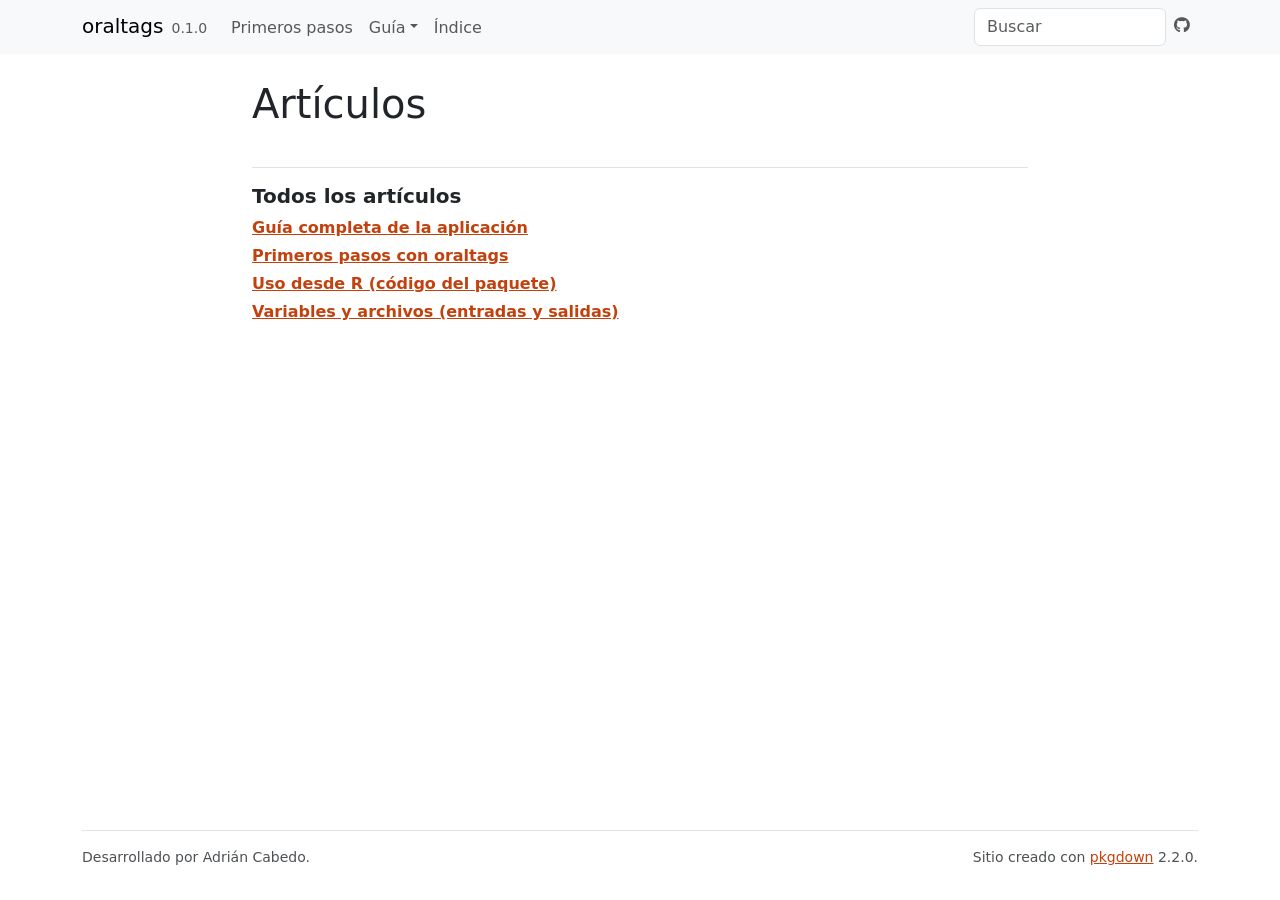
==== docs/articles/index.html @ c829fde9 "Major update" ====
<!DOCTYPE html>
<!-- Generated by pkgdown: do not edit by hand --><html lang="es"><head><meta http-equiv="Content-Type" content="text/html; charset=UTF-8"><meta charset="utf-8"><meta http-equiv="X-UA-Compatible" content="IE=edge"><meta name="viewport" content="width=device-width, initial-scale=1, shrink-to-fit=no"><title>Artículos • oraltags</title><script src="../deps/jquery-3.6.0/jquery-3.6.0.min.js"></script><meta name="viewport" content="width=device-width, initial-scale=1, shrink-to-fit=no"><link href="../deps/bootstrap-5.3.8/bootstrap.min.css" rel="stylesheet"><script src="../deps/bootstrap-5.3.8/bootstrap.bundle.min.js"></script><link href="../deps/font-awesome-6.5.2/css/all.min.css" rel="stylesheet"><link href="../deps/font-awesome-6.5.2/css/v4-shims.min.css" rel="stylesheet"><script src="../deps/headroom-0.11.0/headroom.min.js"></script><script src="../deps/headroom-0.11.0/jQuery.headroom.min.js"></script><script src="../deps/bootstrap-toc-1.0.1/bootstrap-toc.min.js"></script><script src="../deps/clipboard.js-2.0.11/clipboard.min.js"></script><script src="../deps/search-1.0.0/autocomplete.jquery.min.js"></script><script src="../deps/search-1.0.0/fuse.min.js"></script><script src="../deps/search-1.0.0/mark.min.js"></script><!-- pkgdown --><script src="../pkgdown.js"></script><meta property="og:title" content="Artículos"></head><body>
    <a href="#main" class="visually-hidden-focusable">Ir al contenido</a>


    <nav class="navbar navbar-expand-lg fixed-top bg-light" data-bs-theme="light" aria-label="Navegación del sitio"><div class="container">

    <a class="navbar-brand me-2" href="../index.html">oraltags</a>

    <small class="nav-text text-muted me-auto" data-bs-toggle="tooltip" data-bs-placement="bottom" title="">0.1.0</small>


    <button class="navbar-toggler" type="button" data-bs-toggle="collapse" data-bs-target="#navbar" aria-controls="navbar" aria-expanded="false" aria-label="Cambiar la navegación">
      <span class="navbar-toggler-icon"></span>
    </button>

    <div id="navbar" class="collapse navbar-collapse ms-3">
      <ul class="navbar-nav me-auto"><li class="nav-item"><a class="nav-link" href="../articles/oraltags.html">Primeros pasos</a></li>
<li class="nav-item dropdown">
  <button class="nav-link dropdown-toggle" type="button" id="dropdown-gu-a" data-bs-toggle="dropdown" aria-expanded="false" aria-haspopup="true">Guía</button>
  <ul class="dropdown-menu" aria-labelledby="dropdown-gu-a"><li><a class="dropdown-item" href="../articles/guia-aplicacion.html">Guía completa de la aplicación</a></li>
    <li><a class="dropdown-item" href="../articles/variables-y-archivos.html">Variables y archivos (entradas y salidas)</a></li>
    <li><a class="dropdown-item" href="../articles/uso-con-r.html">Uso desde R (código del paquete)</a></li>
  </ul></li>
<li class="nav-item"><a class="nav-link" href="../reference/index.html">Índice</a></li>
      </ul><ul class="navbar-nav"><li class="nav-item"><form class="form-inline" role="search">
 <input class="form-control" type="search" name="search-input" id="search-input" autocomplete="off" aria-label="Buscar en el sitio" placeholder="Buscar" data-search-index="../search.json"></form></li>
<li class="nav-item"><a class="external-link nav-link" href="https://github.com/acabedo/oraltags" aria-label="GitHub"><span class="fa fab fa-github"></span></a></li>
      </ul></div>


  </div>
</nav><div class="container template-article-index">
<div class="row">
  <main id="main" class="col-md-9"><div class="page-header">

      <h1>Artículos</h1>
    </div>

    <div class="section ">
      <h3>Todos los artículos</h3>
      <div class="section-desc"></div>

      <dl><dt><a href="guia-aplicacion.html">Guía completa de la aplicación</a></dt>
        <dd>
        </dd><dt><a href="oraltags.html">Primeros pasos con oraltags</a></dt>
        <dd>
        </dd><dt><a href="uso-con-r.html">Uso desde R (código del paquete)</a></dt>
        <dd>
        </dd><dt><a href="variables-y-archivos.html">Variables y archivos (entradas y salidas)</a></dt>
        <dd>
      </dd></dl></div>
  </main></div>


    <footer><div class="pkgdown-footer-left">
  <p>Desarrollado por Adrián Cabedo.</p>
</div>

<div class="pkgdown-footer-right">
  <p>Sitio creado con <a href="https://pkgdown.r-lib.org/" class="external-link">pkgdown</a> 2.2.0.</p>
</div>

    </footer></div>





  </body></html>
---- docs/deps/font-awesome-6.5.2/css/v4-shims.min.css ----
/*!
 * Font Awesome Free 6.5.2 by @fontawesome - https://fontawesome.com
 * License - https://fontawesome.com/license/free (Icons: CC BY 4.0, Fonts: SIL OFL 1.1, Code: MIT License)
 * Copyright 2024 Fonticons, Inc.
 */
.fa.fa-glass:before{content:"\f000"}.fa.fa-envelope-o{font-family:"Font Awesome 6 Free";font-weight:400}.fa.fa-envelope-o:before{content:"\f0e0"}.fa.fa-star-o{font-family:"Font Awesome 6 Free";font-weight:400}.fa.fa-star-o:before{content:"\f005"}.fa.fa-close:before,.fa.fa-remove:before{content:"\f00d"}.fa.fa-gear:before{content:"\f013"}.fa.fa-trash-o{font-family:"Font Awesome 6 Free";font-weight:400}.fa.fa-trash-o:before{content:"\f2ed"}.fa.fa-home:before{content:"\f015"}.fa.fa-file-o{font-family:"Font Awesome 6 Free";font-weight:400}.fa.fa-file-o:before{content:"\f15b"}.fa.fa-clock-o{font-family:"Font Awesome 6 Free";font-weight:400}.fa.fa-clock-o:before{content:"\f017"}.fa.fa-arrow-circle-o-down{font-family:"Font Awesome 6 Free";font-weight:400}.fa.fa-arrow-circle-o-down:before{content:"\f358"}.fa.fa-arrow-circle-o-up{font-family:"Font Awesome 6 Free";font-weight:400}.fa.fa-arrow-circle-o-up:before{content:"\f35b"}.fa.fa-play-circle-o{font-family:"Font Awesome 6 Free";font-weight:400}.fa.fa-play-circle-o:before{content:"\f144"}.fa.fa-repeat:before,.fa.fa-rotate-right:before{content:"\f01e"}.fa.fa-refresh:before{content:"\f021"}.fa.fa-list-alt{font-family:"Font Awesome 6 Free";font-weight:400}.fa.fa-list-alt:before{content:"\f022"}.fa.fa-dedent:before{content:"\f03b"}.fa.fa-video-camera:before{content:"\f03d"}.fa.fa-picture-o{font-family:"Font Awesome 6 Free";font-weight:400}.fa.fa-picture-o:before{content:"\f03e"}.fa.fa-photo{font-family:"Font Awesome 6 Free";font-weight:400}.fa.fa-photo:before{content:"\f03e"}.fa.fa-image{font-family:"Font Awesome 6 Free";font-weight:400}.fa.fa-image:before{content:"\f03e"}.fa.fa-map-marker:before{content:"\f3c5"}.fa.fa-pencil-square-o{font-family:"Font Awesome 6 Free";font-weight:400}.fa.fa-pencil-square-o:before{content:"\f044"}.fa.fa-edit{font-family:"Font Awesome 6 Free";font-weight:400}.fa.fa-edit:before{content:"\f044"}.fa.fa-share-square-o:before{content:"\f14d"}.fa.fa-check-square-o{font-family:"Font Awesome 6 Free";font-weight:400}.fa.fa-check-square-o:before{content:"\f14a"}.fa.fa-arrows:before{content:"\f0b2"}.fa.fa-times-circle-o{font-family:"Font Awesome 6 Free";font-weight:400}.fa.fa-times-circle-o:before{content:"\f057"}.fa.fa-check-circle-o{font-family:"Font Awesome 6 Free";font-weight:400}.fa.fa-check-circle-o:before{content:"\f058"}.fa.fa-mail-forward:before{content:"\f064"}.fa.fa-expand:before{content:"\f424"}.fa.fa-compress:before{content:"\f422"}.fa.fa-eye,.fa.fa-eye-slash{font-family:"Font Awesome 6 Free";font-weight:400}.fa.fa-warning:before{content:"\f071"}.fa.fa-calendar:before{content:"\f073"}.fa.fa-arrows-v:before{content:"\f338"}.fa.fa-arrows-h:before{content:"\f337"}.fa.fa-bar-chart-o:before,.fa.fa-bar-chart:before{content:"\e0e3"}.fa.fa-twitter-square{font-family:"Font Awesome 6 Brands";font-weight:400}.fa.fa-twitter-square:before{content:"\f081"}.fa.fa-facebook-square{font-family:"Font Awesome 6 Brands";font-weight:400}.fa.fa-facebook-square:before{content:"\f082"}.fa.fa-gears:before{content:"\f085"}.fa.fa-thumbs-o-up{font-family:"Font Awesome 6 Free";font-weight:400}.fa.fa-thumbs-o-up:before{content:"\f164"}.fa.fa-thumbs-o-down{font-family:"Font Awesome 6 Free";font-weight:400}.fa.fa-thumbs-o-down:before{content:"\f165"}.fa.fa-heart-o{font-family:"Font Awesome 6 Free";font-weight:400}.fa.fa-heart-o:before{content:"\f004"}.fa.fa-sign-out:before{content:"\f2f5"}.fa.fa-linkedin-square{font-family:"Font Awesome 6 Brands";font-weight:400}.fa.fa-linkedin-square:before{content:"\f08c"}.fa.fa-thumb-tack:before{content:"\f08d"}.fa.fa-external-link:before{content:"\f35d"}.fa.fa-sign-in:before{content:"\f2f6"}.fa.fa-github-square{font-family:"Font Awesome 6 Brands";font-weight:400}.fa.fa-github-square:before{content:"\f092"}.fa.fa-lemon-o{font-family:"Font Awesome 6 Free";font-weight:400}.fa.fa-lemon-o:before{content:"\f094"}.fa.fa-square-o{font-family:"Font Awesome 6 Free";font-weight:400}.fa.fa-square-o:before{content:"\f0c8"}.fa.fa-bookmark-o{font-family:"Font Awesome 6 Free";font-weight:400}.fa.fa-bookmark-o:before{content:"\f02e"}.fa.fa-facebook,.fa.fa-twitter{font-family:"Font Awesome 6 Brands";font-weight:400}.fa.fa-facebook:before{content:"\f39e"}.fa.fa-facebook-f{font-family:"Font Awesome 6 Brands";font-weight:400}.fa.fa-facebook-f:before{content:"\f39e"}.fa.fa-github{font-family:"Font Awesome 6 Brands";font-weight:400}.fa.fa-credit-card{font-family:"Font Awesome 6 Free";font-weight:400}.fa.fa-feed:before{content:"\f09e"}.fa.fa-hdd-o{font-family:"Font Awesome 6 Free";font-weight:400}.fa.fa-hdd-o:before{content:"\f0a0"}.fa.fa-hand-o-right{font-family:"Font Awesome 6 Free";font-weight:400}.fa.fa-hand-o-right:before{content:"\f0a4"}.fa.fa-hand-o-left{font-family:"Font Awesome 6 Free";font-weight:400}.fa.fa-hand-o-left:before{content:"\f0a5"}.fa.fa-hand-o-up{font-family:"Font Awesome 6 Free";font-weight:400}.fa.fa-hand-o-up:before{content:"\f0a6"}.fa.fa-hand-o-down{font-family:"Font Awesome 6 Free";font-weight:400}.fa.fa-hand-o-down:before{content:"\f0a7"}.fa.fa-globe:before{content:"\f57d"}.fa.fa-tasks:before{content:"\f828"}.fa.fa-arrows-alt:before{content:"\f31e"}.fa.fa-group:before{content:"\f0c0"}.fa.fa-chain:before{content:"\f0c1"}.fa.fa-cut:before{content:"\f0c4"}.fa.fa-files-o{font-family:"Font Awesome 6 Free";font-weight:400}.fa.fa-files-o:before{content:"\f0c5"}.fa.fa-floppy-o{font-family:"Font Awesome 6 Free";font-weight:400}.fa.fa-floppy-o:before{content:"\f0c7"}.fa.fa-save{font-family:"Font Awesome 6 Free";font-weight:400}.fa.fa-save:before{content:"\f0c7"}.fa.fa-navicon:before,.fa.fa-reorder:before{content:"\f0c9"}.fa.fa-magic:before{content:"\e2ca"}.fa.fa-pinterest,.fa.fa-pinterest-square{font-family:"Font Awesome 6 Brands";font-weight:400}.fa.fa-pinterest-square:before{content:"\f0d3"}.fa.fa-google-plus-square{font-family:"Font Awesome 6 Brands";font-weight:400}.fa.fa-google-plus-square:before{content:"\f0d4"}.fa.fa-google-plus{font-family:"Font Awesome 6 Brands";font-weight:400}.fa.fa-google-plus:before{content:"\f0d5"}.fa.fa-money:before{content:"\f3d1"}.fa.fa-unsorted:before{content:"\f0dc"}.fa.fa-sort-desc:before{content:"\f0dd"}.fa.fa-sort-asc:before{content:"\f0de"}.fa.fa-linkedin{font-family:"Font Awesome 6 Brands";font-weight:400}.fa.fa-linkedin:before{content:"\f0e1"}.fa.fa-rotate-left:before{content:"\f0e2"}.fa.fa-legal:before{content:"\f0e3"}.fa.fa-dashboard:before,.fa.fa-tachometer:before{content:"\f625"}.fa.fa-comment-o{font-family:"Font Awesome 6 Free";font-weight:400}.fa.fa-comment-o:before{content:"\f075"}.fa.fa-comments-o{font-family:"Font Awesome 6 Free";font-weight:400}.fa.fa-comments-o:before{content:"\f086"}.fa.fa-flash:before{content:"\f0e7"}.fa.fa-clipboard:before{content:"\f0ea"}.fa.fa-lightbulb-o{font-family:"Font Awesome 6 Free";font-weight:400}.fa.fa-lightbulb-o:before{content:"\f0eb"}.fa.fa-exchange:before{content:"\f362"}.fa.fa-cloud-download:before{content:"\f0ed"}.fa.fa-cloud-upload:before{content:"\f0ee"}.fa.fa-bell-o{font-family:"Font Awesome 6 Free";font-weight:400}.fa.fa-bell-o:before{content:"\f0f3"}.fa.fa-cutlery:before{content:"\f2e7"}.fa.fa-file-text-o{font-family:"Font Awesome 6 Free";font-weight:400}.fa.fa-file-text-o:before{content:"\f15c"}.fa.fa-building-o{font-family:"Font Awesome 6 Free";font-weight:400}.fa.fa-building-o:before{content:"\f1ad"}.fa.fa-hospital-o{font-family:"Font Awesome 6 Free";font-weight:400}.fa.fa-hospital-o:before{content:"\f0f8"}.fa.fa-tablet:before{content:"\f3fa"}.fa.fa-mobile-phone:before,.fa.fa-mobile:before{content:"\f3cd"}.fa.fa-circle-o{font-family:"Font Awesome 6 Free";font-weight:400}.fa.fa-circle-o:before{content:"\f111"}.fa.fa-mail-reply:before{content:"\f3e5"}.fa.fa-github-alt{font-family:"Font Awesome 6 Brands";font-weight:400}.fa.fa-folder-o{font-family:"Font Awesome 6 Free";font-weight:400}.fa.fa-folder-o:before{content:"\f07b"}.fa.fa-folder-open-o{font-family:"Font Awesome 6 Free";font-weight:400}.fa.fa-folder-open-o:before{content:"\f07c"}.fa.fa-smile-o{font-family:"Font Awesome 6 Free";font-weight:400}.fa.fa-smile-o:before{content:"\f118"}.fa.fa-frown-o{font-family:"Font Awesome 6 Free";font-weight:400}.fa.fa-frown-o:before{content:"\f119"}.fa.fa-meh-o{font-family:"Font Awesome 6 Free";font-weight:400}.fa.fa-meh-o:before{content:"\f11a"}.fa.fa-keyboard-o{font-family:"Font Awesome 6 Free";font-weight:400}.fa.fa-keyboard-o:before{content:"\f11c"}.fa.fa-flag-o{font-family:"Font Awesome 6 Free";font-weight:400}.fa.fa-flag-o:before{content:"\f024"}.fa.fa-mail-reply-all:before{content:"\f122"}.fa.fa-star-half-o{font-family:"Font Awesome 6 Free";font-weight:400}.fa.fa-star-half-o:before{content:"\f5c0"}.fa.fa-star-half-empty{font-family:"Font Awesome 6 Free";font-weight:400}.fa.fa-star-half-empty:before{content:"\f5c0"}.fa.fa-star-half-full{font-family:"Font Awesome 6 Free";font-weight:400}.fa.fa-star-half-full:before{content:"\f5c0"}.fa.fa-code-fork:before{content:"\f126"}.fa.fa-chain-broken:before,.fa.fa-unlink:before{content:"\f127"}.fa.fa-calendar-o{font-family:"Font Awesome 6 Free";font-weight:400}.fa.fa-calendar-o:before{content:"\f133"}.fa.fa-css3,.fa.fa-html5,.fa.fa-maxcdn{font-family:"Font Awesome 6 Brands";font-weight:400}.fa.fa-unlock-alt:before{content:"\f09c"}.fa.fa-minus-square-o{font-family:"Font Awesome 6 Free";font-weight:400}.fa.fa-minus-square-o:before{content:"\f146"}.fa.fa-level-up:before{content:"\f3bf"}.fa.fa-level-down:before{content:"\f3be"}.fa.fa-pencil-square:before{content:"\f14b"}.fa.fa-external-link-square:before{content:"\f360"}.fa.fa-compass{font-family:"Font Awesome 6 Free";font-weight:400}.fa.fa-caret-square-o-down{font-family:"Font Awesome 6 Free";font-weight:400}.fa.fa-caret-square-o-down:before{content:"\f150"}.fa.fa-toggle-down{font-family:"Font Awesome 6 Free";font-weight:400}.fa.fa-toggle-down:before{content:"\f150"}.fa.fa-caret-square-o-up{font-family:"Font Awesome 6 Free";font-weight:400}.fa.fa-caret-square-o-up:before{content:"\f151"}.fa.fa-toggle-up{font-family:"Font Awesome 6 Free";font-weight:400}.fa.fa-toggle-up:before{content:"\f151"}.fa.fa-caret-square-o-right{font-family:"Font Awesome 6 Free";font-weight:400}.fa.fa-caret-square-o-right:before{content:"\f152"}.fa.fa-toggle-right{font-family:"Font Awesome 6 Free";font-weight:400}.fa.fa-toggle-right:before{content:"\f152"}.fa.fa-eur:before,.fa.fa-euro:before{content:"\f153"}.fa.fa-gbp:before{content:"\f154"}.fa.fa-dollar:before,.fa.fa-usd:before{content:"\24"}.fa.fa-inr:before,.fa.fa-rupee:before{content:"\e1bc"}.fa.fa-cny:before,.fa.fa-jpy:before,.fa.fa-rmb:before,.fa.fa-yen:before{content:"\f157"}.fa.fa-rouble:before,.fa.fa-rub:before,.fa.fa-ruble:before{content:"\f158"}.fa.fa-krw:before,.fa.fa-won:before{content:"\f159"}.fa.fa-bitcoin,.fa.fa-btc{font-family:"Font Awesome 6 Brands";font-weight:400}.fa.fa-bitcoin:before{content:"\f15a"}.fa.fa-file-text:before{content:"\f15c"}.fa.fa-sort-alpha-asc:before{content:"\f15d"}.fa.fa-sort-alpha-desc:before{content:"\f881"}.fa.fa-sort-amount-asc:before{content:"\f884"}.fa.fa-sort-amount-desc:before{content:"\f160"}.fa.fa-sort-numeric-asc:before{content:"\f162"}.fa.fa-sort-numeric-desc:before{content:"\f886"}.fa.fa-youtube-square{font-family:"Font Awesome 6 Brands";font-weight:400}.fa.fa-youtube-square:before{content:"\f431"}.fa.fa-xing,.fa.fa-xing-square,.fa.fa-youtube{font-family:"Font Awesome 6 Brands";font-weight:400}.fa.fa-xing-square:before{content:"\f169"}.fa.fa-youtube-play{font-family:"Font Awesome 6 Brands";font-weight:400}.fa.fa-youtube-play:before{content:"\f167"}.fa.fa-adn,.fa.fa-bitbucket,.fa.fa-bitbucket-square,.fa.fa-dropbox,.fa.fa-flickr,.fa.fa-instagram,.fa.fa-stack-overflow{font-family:"Font Awesome 6 Brands";font-weight:400}.fa.fa-bitbucket-square:before{content:"\f171"}.fa.fa-tumblr,.fa.fa-tumblr-square{font-family:"Font Awesome 6 Brands";font-weight:400}.fa.fa-tumblr-square:before{content:"\f174"}.fa.fa-long-arrow-down:before{content:"\f309"}.fa.fa-long-arrow-up:before{content:"\f30c"}.fa.fa-long-arrow-left:before{content:"\f30a"}.fa.fa-long-arrow-right:before{content:"\f30b"}.fa.fa-android,.fa.fa-apple,.fa.fa-dribbble,.fa.fa-foursquare,.fa.fa-gittip,.fa.fa-gratipay,.fa.fa-linux,.fa.fa-skype,.fa.fa-trello,.fa.fa-windows{font-family:"Font Awesome 6 Brands";font-weight:400}.fa.fa-gittip:before{content:"\f184"}.fa.fa-sun-o{font-family:"Font Awesome 6 Free";font-weight:400}.fa.fa-sun-o:before{content:"\f185"}.fa.fa-moon-o{font-family:"Font Awesome 6 Free";font-weight:400}.fa.fa-moon-o:before{content:"\f186"}.fa.fa-pagelines,.fa.fa-renren,.fa.fa-stack-exchange,.fa.fa-vk,.fa.fa-weibo{font-family:"Font Awesome 6 Brands";font-weight:400}.fa.fa-arrow-circle-o-right{font-family:"Font Awesome 6 Free";font-weight:400}.fa.fa-arrow-circle-o-right:before{content:"\f35a"}.fa.fa-arrow-circle-o-left{font-family:"Font Awesome 6 Free";font-weight:400}.fa.fa-arrow-circle-o-left:before{content:"\f359"}.fa.fa-caret-square-o-left{font-family:"Font Awesome 6 Free";font-weight:400}.fa.fa-caret-square-o-left:before{content:"\f191"}.fa.fa-toggle-left{font-family:"Font Awesome 6 Free";font-weight:400}.fa.fa-toggle-left:before{content:"\f191"}.fa.fa-dot-circle-o{font-family:"Font Awesome 6 Free";font-weight:400}.fa.fa-dot-circle-o:before{content:"\f192"}.fa.fa-vimeo-square{font-family:"Font Awesome 6 Brands";font-weight:400}.fa.fa-vimeo-square:before{content:"\f194"}.fa.fa-try:before,.fa.fa-turkish-lira:before{content:"\e2bb"}.fa.fa-plus-square-o{font-family:"Font Awesome 6 Free";font-weight:400}.fa.fa-plus-square-o:before{content:"\f0fe"}.fa.fa-openid,.fa.fa-slack,.fa.fa-wordpress{font-family:"Font Awesome 6 Brands";font-weight:400}.fa.fa-bank:before,.fa.fa-institution:before{content:"\f19c"}.fa.fa-mortar-board:before{content:"\f19d"}.fa.fa-google,.fa.fa-reddit,.fa.fa-reddit-square,.fa.fa-yahoo{font-family:"Font Awesome 6 Brands";font-weight:400}.fa.fa-reddit-square:before{content:"\f1a2"}.fa.fa-behance,.fa.fa-behance-square,.fa.fa-delicious,.fa.fa-digg,.fa.fa-drupal,.fa.fa-joomla,.fa.fa-pied-piper-alt,.fa.fa-pied-piper-pp,.fa.fa-stumbleupon,.fa.fa-stumbleupon-circle{font-family:"Font Awesome 6 Brands";font-weight:400}.fa.fa-behance-square:before{content:"\f1b5"}.fa.fa-steam,.fa.fa-steam-square{font-family:"Font Awesome 6 Brands";font-weight:400}.fa.fa-steam-square:before{content:"\f1b7"}.fa.fa-automobile:before{content:"\f1b9"}.fa.fa-cab:before{content:"\f1ba"}.fa.fa-deviantart,.fa.fa-soundcloud,.fa.fa-spotify{font-family:"Font Awesome 6 Brands";font-weight:400}.fa.fa-file-pdf-o{font-family:"Font Awesome 6 Free";font-weight:400}.fa.fa-file-pdf-o:before{content:"\f1c1"}.fa.fa-file-word-o{font-family:"Font Awesome 6 Free";font-weight:400}.fa.fa-file-word-o:before{content:"\f1c2"}.fa.fa-file-excel-o{font-family:"Font Awesome 6 Free";font-weight:400}.fa.fa-file-excel-o:before{content:"\f1c3"}.fa.fa-file-powerpoint-o{font-family:"Font Awesome 6 Free";font-weight:400}.fa.fa-file-powerpoint-o:before{content:"\f1c4"}.fa.fa-file-image-o{font-family:"Font Awesome 6 Free";font-weight:400}.fa.fa-file-image-o:before{content:"\f1c5"}.fa.fa-file-photo-o{font-family:"Font Awesome 6 Free";font-weight:400}.fa.fa-file-photo-o:before{content:"\f1c5"}.fa.fa-file-picture-o{font-family:"Font Awesome 6 Free";font-weight:400}.fa.fa-file-picture-o:before{content:"\f1c5"}.fa.fa-file-archive-o{font-family:"Font Awesome 6 Free";font-weight:400}.fa.fa-file-archive-o:before{content:"\f1c6"}.fa.fa-file-zip-o{font-family:"Font Awesome 6 Free";font-weight:400}.fa.fa-file-zip-o:before{content:"\f1c6"}.fa.fa-file-audio-o{font-family:"Font Awesome 6 Free";font-weight:400}.fa.fa-file-audio-o:before{content:"\f1c7"}.fa.fa-file-sound-o{font-family:"Font Awesome 6 Free";font-weight:400}.fa.fa-file-sound-o:before{content:"\f1c7"}.fa.fa-file-video-o{font-family:"Font Awesome 6 Free";font-weight:400}.fa.fa-file-video-o:before{content:"\f1c8"}.fa.fa-file-movie-o{font-family:"Font Awesome 6 Free";font-weight:400}.fa.fa-file-movie-o:before{content:"\f1c8"}.fa.fa-file-code-o{font-family:"Font Awesome 6 Free";font-weight:400}.fa.fa-file-code-o:before{content:"\f1c9"}.fa.fa-codepen,.fa.fa-jsfiddle,.fa.fa-vine{font-family:"Font Awesome 6 Brands";font-weight:400}.fa.fa-life-bouy:before,.fa.fa-life-buoy:before,.fa.fa-life-saver:before,.fa.fa-support:before{content:"\f1cd"}.fa.fa-circle-o-notch:before{content:"\f1ce"}.fa.fa-ra,.fa.fa-rebel{font-family:"Font Awesome 6 Brands";font-weight:400}.fa.fa-ra:before{content:"\f1d0"}.fa.fa-resistance{font-family:"Font Awesome 6 Brands";font-weight:400}.fa.fa-resistance:before{content:"\f1d0"}.fa.fa-empire,.fa.fa-ge{font-family:"Font Awesome 6 Brands";font-weight:400}.fa.fa-ge:before{content:"\f1d1"}.fa.fa-git-square{font-family:"Font Awesome 6 Brands";font-weight:400}.fa.fa-git-square:before{content:"\f1d2"}.fa.fa-git,.fa.fa-hacker-news,.fa.fa-y-combinator-square{font-family:"Font Awesome 6 Brands";font-weight:400}.fa.fa-y-combinator-square:before{content:"\f1d4"}.fa.fa-yc-square{font-family:"Font Awesome 6 Brands";font-weight:400}.fa.fa-yc-square:before{content:"\f1d4"}.fa.fa-qq,.fa.fa-tencent-weibo,.fa.fa-wechat,.fa.fa-weixin{font-family:"Font Awesome 6 Brands";font-weight:400}.fa.fa-wechat:before{content:"\f1d7"}.fa.fa-send:before{content:"\f1d8"}.fa.fa-paper-plane-o{font-family:"Font Awesome 6 Free";font-weight:400}.fa.fa-paper-plane-o:before{content:"\f1d8"}.fa.fa-send-o{font-family:"Font Awesome 6 Free";font-weight:400}.fa.fa-send-o:before{content:"\f1d8"}.fa.fa-circle-thin{font-family:"Font Awesome 6 Free";font-weight:400}.fa.fa-circle-thin:before{content:"\f111"}.fa.fa-header:before{content:"\f1dc"}.fa.fa-futbol-o{font-family:"Font Awesome 6 Free";font-weight:400}.fa.fa-futbol-o:before{content:"\f1e3"}.fa.fa-soccer-ball-o{font-family:"Font Awesome 6 Free";font-weight:400}.fa.fa-soccer-ball-o:before{content:"\f1e3"}.fa.fa-slideshare,.fa.fa-twitch,.fa.fa-yelp{font-family:"Font Awesome 6 Brands";font-weight:400}.fa.fa-newspaper-o{font-family:"Font Awesome 6 Free";font-weight:400}.fa.fa-newspaper-o:before{content:"\f1ea"}.fa.fa-cc-amex,.fa.fa-cc-discover,.fa.fa-cc-mastercard,.fa.fa-cc-paypal,.fa.fa-cc-stripe,.fa.fa-cc-visa,.fa.fa-google-wallet,.fa.fa-paypal{font-family:"Font Awesome 6 Brands";font-weight:400}.fa.fa-bell-slash-o{font-family:"Font Awesome 6 Free";font-weight:400}.fa.fa-bell-slash-o:before{content:"\f1f6"}.fa.fa-trash:before{content:"\f2ed"}.fa.fa-copyright{font-family:"Font Awesome 6 Free";font-weight:400}.fa.fa-eyedropper:before{content:"\f1fb"}.fa.fa-area-chart:before{content:"\f1fe"}.fa.fa-pie-chart:before{content:"\f200"}.fa.fa-line-chart:before{content:"\f201"}.fa.fa-lastfm,.fa.fa-lastfm-square{font-family:"Font Awesome 6 Brands";font-weight:400}.fa.fa-lastfm-square:before{content:"\f203"}.fa.fa-angellist,.fa.fa-ioxhost{font-family:"Font Awesome 6 Brands";font-weight:400}.fa.fa-cc{font-family:"Font Awesome 6 Free";font-weight:400}.fa.fa-cc:before{content:"\f20a"}.fa.fa-ils:before,.fa.fa-shekel:before,.fa.fa-sheqel:before{content:"\f20b"}.fa.fa-buysellads,.fa.fa-connectdevelop,.fa.fa-dashcube,.fa.fa-forumbee,.fa.fa-leanpub,.fa.fa-sellsy,.fa.fa-shirtsinbulk,.fa.fa-simplybuilt,.fa.fa-skyatlas{font-family:"Font Awesome 6 Brands";font-weight:400}.fa.fa-diamond{font-family:"Font Awesome 6 Free";font-weight:400}.fa.fa-diamond:before{content:"\f3a5"}.fa.fa-intersex:before,.fa.fa-transgender:before{content:"\f224"}.fa.fa-transgender-alt:before{content:"\f225"}.fa.fa-facebook-official{font-family:"Font Awesome 6 Brands";font-weight:400}.fa.fa-facebook-official:before{content:"\f09a"}.fa.fa-pinterest-p,.fa.fa-whatsapp{font-family:"Font Awesome 6 Brands";font-weight:400}.fa.fa-hotel:before{content:"\f236"}.fa.fa-medium,.fa.fa-viacoin,.fa.fa-y-combinator,.fa.fa-yc{font-family:"Font Awesome 6 Brands";font-weight:400}.fa.fa-yc:before{content:"\f23b"}.fa.fa-expeditedssl,.fa.fa-opencart,.fa.fa-optin-monster{font-family:"Font Awesome 6 Brands";font-weight:400}.fa.fa-battery-4:before,.fa.fa-battery:before{content:"\f240"}.fa.fa-battery-3:before{content:"\f241"}.fa.fa-battery-2:before{content:"\f242"}.fa.fa-battery-1:before{content:"\f243"}.fa.fa-battery-0:before{content:"\f244"}.fa.fa-object-group,.fa.fa-object-ungroup,.fa.fa-sticky-note-o{font-family:"Font Awesome 6 Free";font-weight:400}.fa.fa-sticky-note-o:before{content:"\f249"}.fa.fa-cc-diners-club,.fa.fa-cc-jcb{font-family:"Font Awesome 6 Brands";font-weight:400}.fa.fa-clone{font-family:"Font Awesome 6 Free";font-weight:400}.fa.fa-hourglass-o:before{content:"\f254"}.fa.fa-hourglass-1:before{content:"\f251"}.fa.fa-hourglass-2:before{content:"\f252"}.fa.fa-hourglass-3:before{content:"\f253"}.fa.fa-hand-rock-o{font-family:"Font Awesome 6 Free";font-weight:400}.fa.fa-hand-rock-o:before{content:"\f255"}.fa.fa-hand-grab-o{font-family:"Font Awesome 6 Free";font-weight:400}.fa.fa-hand-grab-o:before{content:"\f255"}.fa.fa-hand-paper-o{font-family:"Font Awesome 6 Free";font-weight:400}.fa.fa-hand-paper-o:before{content:"\f256"}.fa.fa-hand-stop-o{font-family:"Font Awesome 6 Free";font-weight:400}.fa.fa-hand-stop-o:before{content:"\f256"}.fa.fa-hand-scissors-o{font-family:"Font Awesome 6 Free";font-weight:400}.fa.fa-hand-scissors-o:before{content:"\f257"}.fa.fa-hand-lizard-o{font-family:"Font Awesome 6 Free";font-weight:400}.fa.fa-hand-lizard-o:before{content:"\f258"}.fa.fa-hand-spock-o{font-family:"Font Awesome 6 Free";font-weight:400}.fa.fa-hand-spock-o:before{content:"\f259"}.fa.fa-hand-pointer-o{font-family:"Font Awesome 6 Free";font-weight:400}.fa.fa-hand-pointer-o:before{content:"\f25a"}.fa.fa-hand-peace-o{font-family:"Font Awesome 6 Free";font-weight:400}.fa.fa-hand-peace-o:before{content:"\f25b"}.fa.fa-registered{font-family:"Font Awesome 6 Free";font-weight:400}.fa.fa-creative-commons,.fa.fa-gg,.fa.fa-gg-circle,.fa.fa-odnoklassniki,.fa.fa-odnoklassniki-square{font-family:"Font Awesome 6 Brands";font-weight:400}.fa.fa-odnoklassniki-square:before{content:"\f264"}.fa.fa-chrome,.fa.fa-firefox,.fa.fa-get-pocket,.fa.fa-internet-explorer,.fa.fa-opera,.fa.fa-safari,.fa.fa-wikipedia-w{font-family:"Font Awesome 6 Brands";font-weight:400}.fa.fa-television:before{content:"\f26c"}.fa.fa-500px,.fa.fa-amazon,.fa.fa-contao{font-family:"Font Awesome 6 Brands";font-weight:400}.fa.fa-calendar-plus-o{font-family:"Font Awesome 6 Free";font-weight:400}.fa.fa-calendar-plus-o:before{content:"\f271"}.fa.fa-calendar-minus-o{font-family:"Font Awesome 6 Free";font-weight:400}.fa.fa-calendar-minus-o:before{content:"\f272"}.fa.fa-calendar-times-o{font-family:"Font Awesome 6 Free";font-weight:400}.fa.fa-calendar-times-o:before{content:"\f273"}.fa.fa-calendar-check-o{font-family:"Font Awesome 6 Free";font-weight:400}.fa.fa-calendar-check-o:before{content:"\f274"}.fa.fa-map-o{font-family:"Font Awesome 6 Free";font-weight:400}.fa.fa-map-o:before{content:"\f279"}.fa.fa-commenting:before{content:"\f4ad"}.fa.fa-commenting-o{font-family:"Font Awesome 6 Free";font-weight:400}.fa.fa-commenting-o:before{content:"\f4ad"}.fa.fa-houzz,.fa.fa-vimeo{font-family:"Font Awesome 6 Brands";font-weight:400}.fa.fa-vimeo:before{content:"\f27d"}.fa.fa-black-tie,.fa.fa-edge,.fa.fa-fonticons,.fa.fa-reddit-alien{font-family:"Font Awesome 6 Brands";font-weight:400}.fa.fa-credit-card-alt:before{content:"\f09d"}.fa.fa-codiepie,.fa.fa-fort-awesome,.fa.fa-mixcloud,.fa.fa-modx,.fa.fa-product-hunt,.fa.fa-scribd,.fa.fa-usb{font-family:"Font Awesome 6 Brands";font-weight:400}.fa.fa-pause-circle-o{font-family:"Font Awesome 6 Free";font-weight:400}.fa.fa-pause-circle-o:before{content:"\f28b"}.fa.fa-stop-circle-o{font-family:"Font Awesome 6 Free";font-weight:400}.fa.fa-stop-circle-o:before{content:"\f28d"}.fa.fa-bluetooth,.fa.fa-bluetooth-b,.fa.fa-envira,.fa.fa-gitlab,.fa.fa-wheelchair-alt,.fa.fa-wpbeginner,.fa.fa-wpforms{font-family:"Font Awesome 6 Brands";font-weight:400}.fa.fa-wheelchair-alt:before{content:"\f368"}.fa.fa-question-circle-o{font-family:"Font Awesome 6 Free";font-weight:400}.fa.fa-question-circle-o:before{content:"\f059"}.fa.fa-volume-control-phone:before{content:"\f2a0"}.fa.fa-asl-interpreting:before{content:"\f2a3"}.fa.fa-deafness:before,.fa.fa-hard-of-hearing:before{content:"\f2a4"}.fa.fa-glide,.fa.fa-glide-g{font-family:"Font Awesome 6 Brands";font-weight:400}.fa.fa-signing:before{content:"\f2a7"}.fa.fa-viadeo,.fa.fa-viadeo-square{font-family:"Font Awesome 6 Brands";font-weight:400}.fa.fa-viadeo-square:before{content:"\f2aa"}.fa.fa-snapchat,.fa.fa-snapchat-ghost{font-family:"Font Awesome 6 Brands";font-weight:400}.fa.fa-snapchat-ghost:before{content:"\f2ab"}.fa.fa-snapchat-square{font-family:"Font Awesome 6 Brands";font-weight:400}.fa.fa-snapchat-square:before{content:"\f2ad"}.fa.fa-first-order,.fa.fa-google-plus-official,.fa.fa-pied-piper,.fa.fa-themeisle,.fa.fa-yoast{font-family:"Font Awesome 6 Brands";font-weight:400}.fa.fa-google-plus-official:before{content:"\f2b3"}.fa.fa-google-plus-circle{font-family:"Font Awesome 6 Brands";font-weight:400}.fa.fa-google-plus-circle:before{content:"\f2b3"}.fa.fa-fa,.fa.fa-font-awesome{font-family:"Font Awesome 6 Brands";font-weight:400}.fa.fa-fa:before{content:"\f2b4"}.fa.fa-handshake-o{font-family:"Font Awesome 6 Free";font-weight:400}.fa.fa-handshake-o:before{content:"\f2b5"}.fa.fa-envelope-open-o{font-family:"Font Awesome 6 Free";font-weight:400}.fa.fa-envelope-open-o:before{content:"\f2b6"}.fa.fa-linode{font-family:"Font Awesome 6 Brands";font-weight:400}.fa.fa-address-book-o{font-family:"Font Awesome 6 Free";font-weight:400}.fa.fa-address-book-o:before{content:"\f2b9"}.fa.fa-vcard:before{content:"\f2bb"}.fa.fa-address-card-o{font-family:"Font Awesome 6 Free";font-weight:400}.fa.fa-address-card-o:before{content:"\f2bb"}.fa.fa-vcard-o{font-family:"Font Awesome 6 Free";font-weight:400}.fa.fa-vcard-o:before{content:"\f2bb"}.fa.fa-user-circle-o{font-family:"Font Awesome 6 Free";font-weight:400}.fa.fa-user-circle-o:before{content:"\f2bd"}.fa.fa-user-o{font-family:"Font Awesome 6 Free";font-weight:400}.fa.fa-user-o:before{content:"\f007"}.fa.fa-id-badge{font-family:"Font Awesome 6 Free";font-weight:400}.fa.fa-drivers-license:before{content:"\f2c2"}.fa.fa-id-card-o{font-family:"Font Awesome 6 Free";font-weight:400}.fa.fa-id-card-o:before{content:"\f2c2"}.fa.fa-drivers-license-o{font-family:"Font Awesome 6 Free";font-weight:400}.fa.fa-drivers-license-o:before{content:"\f2c2"}.fa.fa-free-code-camp,.fa.fa-quora,.fa.fa-telegram{font-family:"Font Awesome 6 Brands";font-weight:400}.fa.fa-thermometer-4:before,.fa.fa-thermometer:before{content:"\f2c7"}.fa.fa-thermometer-3:before{content:"\f2c8"}.fa.fa-thermometer-2:before{content:"\f2c9"}.fa.fa-thermometer-1:before{content:"\f2ca"}.fa.fa-thermometer-0:before{content:"\f2cb"}.fa.fa-bathtub:before,.fa.fa-s15:before{content:"\f2cd"}.fa.fa-window-maximize,.fa.fa-window-restore{font-family:"Font Awesome 6 Free";font-weight:400}.fa.fa-times-rectangle:before{content:"\f410"}.fa.fa-window-close-o{font-family:"Font Awesome 6 Free";font-weight:400}.fa.fa-window-close-o:before{content:"\f410"}.fa.fa-times-rectangle-o{font-family:"Font Awesome 6 Free";font-weight:400}.fa.fa-times-rectangle-o:before{content:"\f410"}.fa.fa-bandcamp,.fa.fa-eercast,.fa.fa-etsy,.fa.fa-grav,.fa.fa-imdb,.fa.fa-ravelry{font-family:"Font Awesome 6 Brands";font-weight:400}.fa.fa-eercast:before{content:"\f2da"}.fa.fa-snowflake-o{font-family:"Font Awesome 6 Free";font-weight:400}.fa.fa-snowflake-o:before{content:"\f2dc"}.fa.fa-meetup,.fa.fa-superpowers,.fa.fa-wpexplorer{font-family:"Font Awesome 6 Brands";font-weight:400}
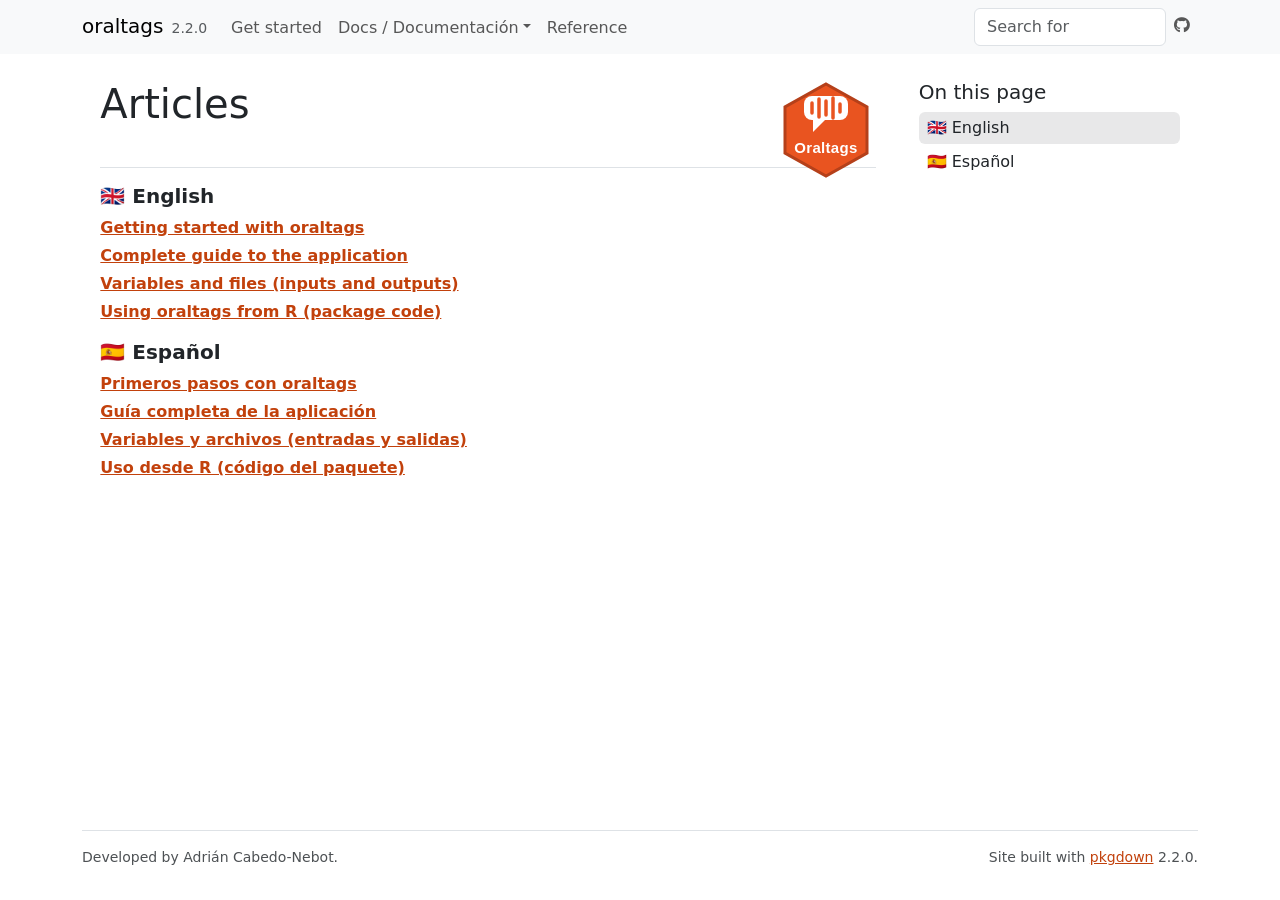
==== commit bfd49056: "Update multilanguage" ====
--- a/docs/articles/index.html
+++ b/docs/articles/index.html
@@ -1,30 +1,38 @@
 <!DOCTYPE html>
-<!-- Generated by pkgdown: do not edit by hand --><html lang="es"><head><meta http-equiv="Content-Type" content="text/html; charset=UTF-8"><meta charset="utf-8"><meta http-equiv="X-UA-Compatible" content="IE=edge"><meta name="viewport" content="width=device-width, initial-scale=1, shrink-to-fit=no"><title>Artículos • oraltags</title><script src="../deps/jquery-3.6.0/jquery-3.6.0.min.js"></script><meta name="viewport" content="width=device-width, initial-scale=1, shrink-to-fit=no"><link href="../deps/bootstrap-5.3.8/bootstrap.min.css" rel="stylesheet"><script src="../deps/bootstrap-5.3.8/bootstrap.bundle.min.js"></script><link href="../deps/font-awesome-6.5.2/css/all.min.css" rel="stylesheet"><link href="../deps/font-awesome-6.5.2/css/v4-shims.min.css" rel="stylesheet"><script src="../deps/headroom-0.11.0/headroom.min.js"></script><script src="../deps/headroom-0.11.0/jQuery.headroom.min.js"></script><script src="../deps/bootstrap-toc-1.0.1/bootstrap-toc.min.js"></script><script src="../deps/clipboard.js-2.0.11/clipboard.min.js"></script><script src="../deps/search-1.0.0/autocomplete.jquery.min.js"></script><script src="../deps/search-1.0.0/fuse.min.js"></script><script src="../deps/search-1.0.0/mark.min.js"></script><!-- pkgdown --><script src="../pkgdown.js"></script><meta property="og:title" content="Artículos"></head><body>
-    <a href="#main" class="visually-hidden-focusable">Ir al contenido</a>
+<!-- Generated by pkgdown: do not edit by hand --><html lang="en"><head><meta http-equiv="Content-Type" content="text/html; charset=UTF-8"><meta charset="utf-8"><meta http-equiv="X-UA-Compatible" content="IE=edge"><meta name="viewport" content="width=device-width, initial-scale=1, shrink-to-fit=no"><title>Articles • oraltags</title><!-- favicons --><link rel="icon" type="image/png" sizes="96x96" href="../favicon-96x96.png"><link rel="icon" type="”image/svg+xml”" href="../favicon.svg"><link rel="apple-touch-icon" sizes="180x180" href="../apple-touch-icon.png"><link rel="icon" sizes="any" href="../favicon.ico"><link rel="manifest" href="../site.webmanifest"><script src="../deps/jquery-3.6.0/jquery-3.6.0.min.js"></script><meta name="viewport" content="width=device-width, initial-scale=1, shrink-to-fit=no"><link href="../deps/bootstrap-5.3.8/bootstrap.min.css" rel="stylesheet"><script src="../deps/bootstrap-5.3.8/bootstrap.bundle.min.js"></script><link href="../deps/font-awesome-6.5.2/css/all.min.css" rel="stylesheet"><link href="../deps/font-awesome-6.5.2/css/v4-shims.min.css" rel="stylesheet"><script src="../deps/headroom-0.11.0/headroom.min.js"></script><script src="../deps/headroom-0.11.0/jQuery.headroom.min.js"></script><script src="../deps/bootstrap-toc-1.0.1/bootstrap-toc.min.js"></script><script src="../deps/clipboard.js-2.0.11/clipboard.min.js"></script><script src="../deps/search-1.0.0/autocomplete.jquery.min.js"></script><script src="../deps/search-1.0.0/fuse.min.js"></script><script src="../deps/search-1.0.0/mark.min.js"></script><!-- pkgdown --><script src="../pkgdown.js"></script><meta property="og:title" content="Articles"><meta property="og:image" content="https://acabedo.github.io/oraltags/logo.svg"></head><body>
+    <a href="#main" class="visually-hidden-focusable">Skip to contents</a>
 
 
-    <nav class="navbar navbar-expand-lg fixed-top bg-light" data-bs-theme="light" aria-label="Navegación del sitio"><div class="container">
+    <nav class="navbar navbar-expand-lg fixed-top bg-light" data-bs-theme="light" aria-label="Site navigation"><div class="container">
 
     <a class="navbar-brand me-2" href="../index.html">oraltags</a>
 
-    <small class="nav-text text-muted me-auto" data-bs-toggle="tooltip" data-bs-placement="bottom" title="">0.1.0</small>
+    <small class="nav-text text-muted me-auto" data-bs-toggle="tooltip" data-bs-placement="bottom" title="">2.2.0</small>
 
 
-    <button class="navbar-toggler" type="button" data-bs-toggle="collapse" data-bs-target="#navbar" aria-controls="navbar" aria-expanded="false" aria-label="Cambiar la navegación">
+    <button class="navbar-toggler" type="button" data-bs-toggle="collapse" data-bs-target="#navbar" aria-controls="navbar" aria-expanded="false" aria-label="Toggle navigation">
       <span class="navbar-toggler-icon"></span>
     </button>
 
     <div id="navbar" class="collapse navbar-collapse ms-3">
-      <ul class="navbar-nav me-auto"><li class="nav-item"><a class="nav-link" href="../articles/oraltags.html">Primeros pasos</a></li>
+      <ul class="navbar-nav me-auto"><li class="nav-item"><a class="nav-link" href="../articles/oraltags.html">Get started</a></li>
 <li class="nav-item dropdown">
-  <button class="nav-link dropdown-toggle" type="button" id="dropdown-gu-a" data-bs-toggle="dropdown" aria-expanded="false" aria-haspopup="true">Guía</button>
-  <ul class="dropdown-menu" aria-labelledby="dropdown-gu-a"><li><a class="dropdown-item" href="../articles/guia-aplicacion.html">Guía completa de la aplicación</a></li>
+  <button class="nav-link dropdown-toggle" type="button" id="dropdown-docs-documentaci-n" data-bs-toggle="dropdown" aria-expanded="false" aria-haspopup="true">Docs / Documentación</button>
+  <ul class="dropdown-menu" aria-labelledby="dropdown-docs-documentaci-n"><li><h6 class="dropdown-header" data-toc-skip>🇬🇧 English</h6></li>
+    <li><a class="dropdown-item" href="../articles/oraltags.html">Getting started</a></li>
+    <li><a class="dropdown-item" href="../articles/app-guide.html">Complete guide to the application</a></li>
+    <li><a class="dropdown-item" href="../articles/variables-and-files.html">Variables and files (inputs and outputs)</a></li>
+    <li><a class="dropdown-item" href="../articles/using-r.html">Using oraltags from R (code)</a></li>
+    <li><hr class="dropdown-divider"></li>
+    <li><h6 class="dropdown-header" data-toc-skip>🇪🇸 Español</h6></li>
+    <li><a class="dropdown-item" href="../articles/primeros-pasos.html">Primeros pasos</a></li>
+    <li><a class="dropdown-item" href="../articles/guia-aplicacion.html">Guía completa de la aplicación</a></li>
     <li><a class="dropdown-item" href="../articles/variables-y-archivos.html">Variables y archivos (entradas y salidas)</a></li>
     <li><a class="dropdown-item" href="../articles/uso-con-r.html">Uso desde R (código del paquete)</a></li>
   </ul></li>
-<li class="nav-item"><a class="nav-link" href="../reference/index.html">Índice</a></li>
+<li class="nav-item"><a class="nav-link" href="../reference/index.html">Reference</a></li>
       </ul><ul class="navbar-nav"><li class="nav-item"><form class="form-inline" role="search">
- <input class="form-control" type="search" name="search-input" id="search-input" autocomplete="off" aria-label="Buscar en el sitio" placeholder="Buscar" data-search-index="../search.json"></form></li>
+ <input class="form-control" type="search" name="search-input" id="search-input" autocomplete="off" aria-label="Search site" placeholder="Search for" data-search-index="../search.json"></form></li>
 <li class="nav-item"><a class="external-link nav-link" href="https://github.com/acabedo/oraltags" aria-label="GitHub"><span class="fa fab fa-github"></span></a></li>
       </ul></div>
 
@@ -33,32 +41,45 @@
 </nav><div class="container template-article-index">
 <div class="row">
   <main id="main" class="col-md-9"><div class="page-header">
-
-      <h1>Artículos</h1>
+      <img src="../logo.svg" class="logo" alt=""><h1>Articles</h1>
     </div>
 
     <div class="section ">
-      <h3>Todos los artículos</h3>
+      <h3>🇬🇧 English</h3>
       <div class="section-desc"></div>
 
-      <dl><dt><a href="guia-aplicacion.html">Guía completa de la aplicación</a></dt>
+      <dl><dt><a href="oraltags.html">Getting started with oraltags</a></dt>
         <dd>
-        </dd><dt><a href="oraltags.html">Primeros pasos con oraltags</a></dt>
+        </dd><dt><a href="app-guide.html">Complete guide to the application</a></dt>
+        <dd>
+        </dd><dt><a href="variables-and-files.html">Variables and files (inputs and outputs)</a></dt>
+        <dd>
+        </dd><dt><a href="using-r.html">Using oraltags from R (package code)</a></dt>
+        <dd>
+      </dd></dl></div>
+    <div class="section ">
+      <h3>🇪🇸 Español</h3>
+      <div class="section-desc"></div>
+
+      <dl><dt><a href="primeros-pasos.html">Primeros pasos con oraltags</a></dt>
+        <dd>
+        </dd><dt><a href="guia-aplicacion.html">Guía completa de la aplicación</a></dt>
+        <dd>
+        </dd><dt><a href="variables-y-archivos.html">Variables y archivos (entradas y salidas)</a></dt>
         <dd>
         </dd><dt><a href="uso-con-r.html">Uso desde R (código del paquete)</a></dt>
         <dd>
-        </dd><dt><a href="variables-y-archivos.html">Variables y archivos (entradas y salidas)</a></dt>
-        <dd>
       </dd></dl></div>
-  </main></div>
+  </main><aside class="col-md-3"><nav id="toc" aria-label="Table of contents"><h2>On this page</h2>
+    </nav></aside></div>
 
 
     <footer><div class="pkgdown-footer-left">
-  <p>Desarrollado por Adrián Cabedo.</p>
+  <p>Developed by Adrián Cabedo-Nebot.</p>
 </div>
 
 <div class="pkgdown-footer-right">
-  <p>Sitio creado con <a href="https://pkgdown.r-lib.org/" class="external-link">pkgdown</a> 2.2.0.</p>
+  <p>Site built with <a href="https://pkgdown.r-lib.org/" class="external-link">pkgdown</a> 2.2.0.</p>
 </div>
 
     </footer></div>
